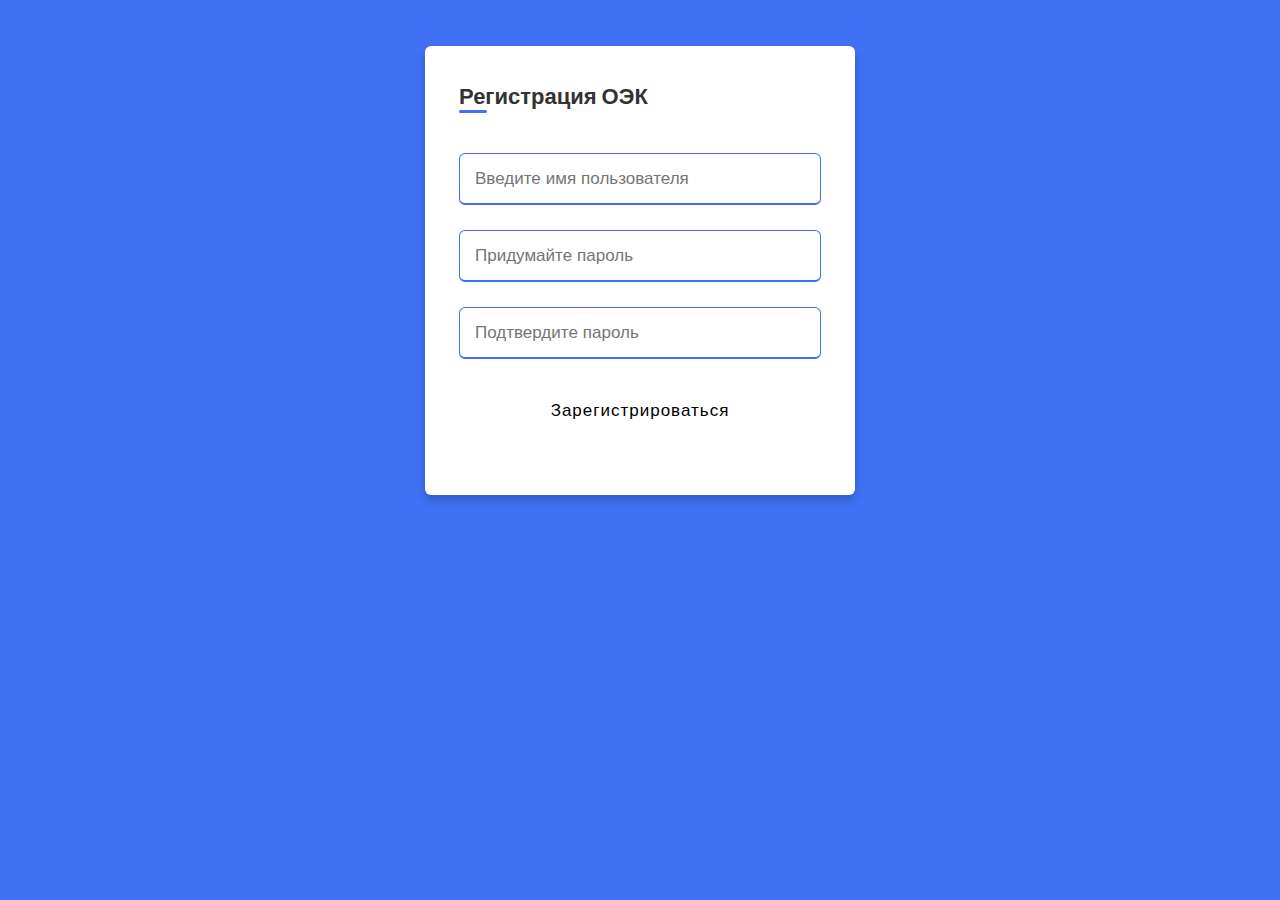
==== onlogin.html @ b93c737b "Create onlogin.html" ====
<!DOCTYPE html>
<html lang="en">
  <head>
    <meta charset="UTF-8">
    <meta name="viewport" content="width=device-width, initial-scale=1.0">
    <!--<title>Регистрация ОЭК</title>-->
    <link rel="stylesheet" href="style.css">
   </head>
<body>
  <div class="wrapper">
    <h2>Регистрация       ОЭК</h2>
    <form onsubmit="return validateForm()" action="" name="form">
      <div class="input-box">
        <input type="text" placeholder="Введите имя пользователя"
               name="user_name">
        <div class="error" id="nameErr"></div>
      </div>
      <div class="input-box">
        <input type="password" placeholder="Придумайте пароль"  name="password" >
        <div class="error" id="passErr"></div>
      </div>
      <div class="input-box">
        <input type="password" placeholder="Подтвердите пароль"  name="repassword" >
        <div class="error" id="repassErr"></div>
      </div>
      <div class="input-box button">
        <input type="Submit"  value="Зарегистрироваться"  name="send_reg">
      </div>
    </form>
  </div>
 <script src="https://telegram.org/js/telegram-web-app.js"></script>
 <script>
   function validateForm ( ) {
     let tg = window.Telegram.WebApp;
     valid = true;

     if (document.form.user_name.value == "") {
       document.getElementById("nameErr").innerHTML = "Введите имя пользователя";
       valid = false;
     }
     else{
       document.getElementById("nameErr").innerHTML = "";
     }
     
     if (document.form.password.value == "") {
       document.getElementById("passErr").innerHTML = "Введите пароль";
       valid = false;
     }
     else{
       document.getElementById("passErr").innerHTML = "";
     }
     
     if (document.form.repassword.value == "") {
       document.getElementById("repassErr").innerHTML = "Повторите пароль";
       valid = false;
     }
     else{
       document.getElementById("repassErr").innerHTML = "";
     }
     
     if (document.form.repassword.value != document.form.password.value) {
       document.getElementById("repassErr").innerHTML = "Пароли не совпадают";
       valid = false;
     }
     else{
       document.getElementById("repassErr").innerHTML = "";
     }
     
     if (valid == true){
       let data={
         user_name: document.form.user_name.value,
         password: document.form.password.value,
         repassword: document.form.repassword.value
       }
       tg.sendData(JSON.stringify(data));
       tg.close();
       return true;
     }
     else{
      return false;
     }
   }
 </script>
</body>
</html>
---- style.css ----
@import url('https://fonts.googleapis.com/css?family=Poppins:400,500,600,700&display=swap');
*{
  margin: 0;
  padding: 0;
  box-sizing: border-box;
  font-family: 'Poppins', sans-serif;
}
body{
  min-height: 60vh;
  display: flex;
  align-items: center;
  justify-content: center;
  background: #4070f4;
}
.wrapper{
  position: inherit;
  max-width: 430px;
  width: 100%;
  background: #fff;
  padding: 34px;
  border-radius: 6px;
  box-shadow: 0 5px 10px rgba(0,0,0,0.2);
}
.wrapper h2{
  position: relative;
  font-size: 22px;
  font-weight: 600;
  color: #333;
}
.wrapper h2::before{
  content: '';
  position: absolute;
  left: 0;
  bottom: 0;
  height: 3px;
  width: 28px;
  border-radius: 12px;
  background: #4070f4;
}
.wrapper form{
  margin-top: 40px;
}
.wrapper form .input-box{
  height: 52px;
  margin: 25px 0;
}
form .input-box input{
  height: 100%;
  width: 100%;
  outline: none;
  padding: 0 15px;
  font-size: 17px;
  font-weight: 400;
  color: #333;
  border: 1.5px solid #C7BEBE;
  border-bottom-width: 2.5px;
  border-radius: 6px;
  transition: all 0.3s ease;
}
.input-box input:focus,
.input-box input:valid{
  border-color: #4070f4;
}
form .policy{
  display: flex;
  align-items: center;
}
form h3{
  color: #707070;
  font-size: 14px;
  font-weight: 500;
  margin-left: 10px;
}
.input-box.button input{
  color: var(--tg-theme-button-text-color);
  letter-spacing: 1px;
  border: none;
  background: var(--tg-theme-button-color);
  cursor: pointer;
}
.input-box.button input:hover{
  background: var(--tg-theme-secondary-bg-color);
}
form .text h3{
 color: #333;
 width: 100%;
 text-align: center;
}
form .text h3 a{
  color: #4070f4;
  text-decoration: none;
}
form .text h3 a:hover{
  text-decoration: underline;
}
.error {
    color: red;
    font-size: 90%;
}
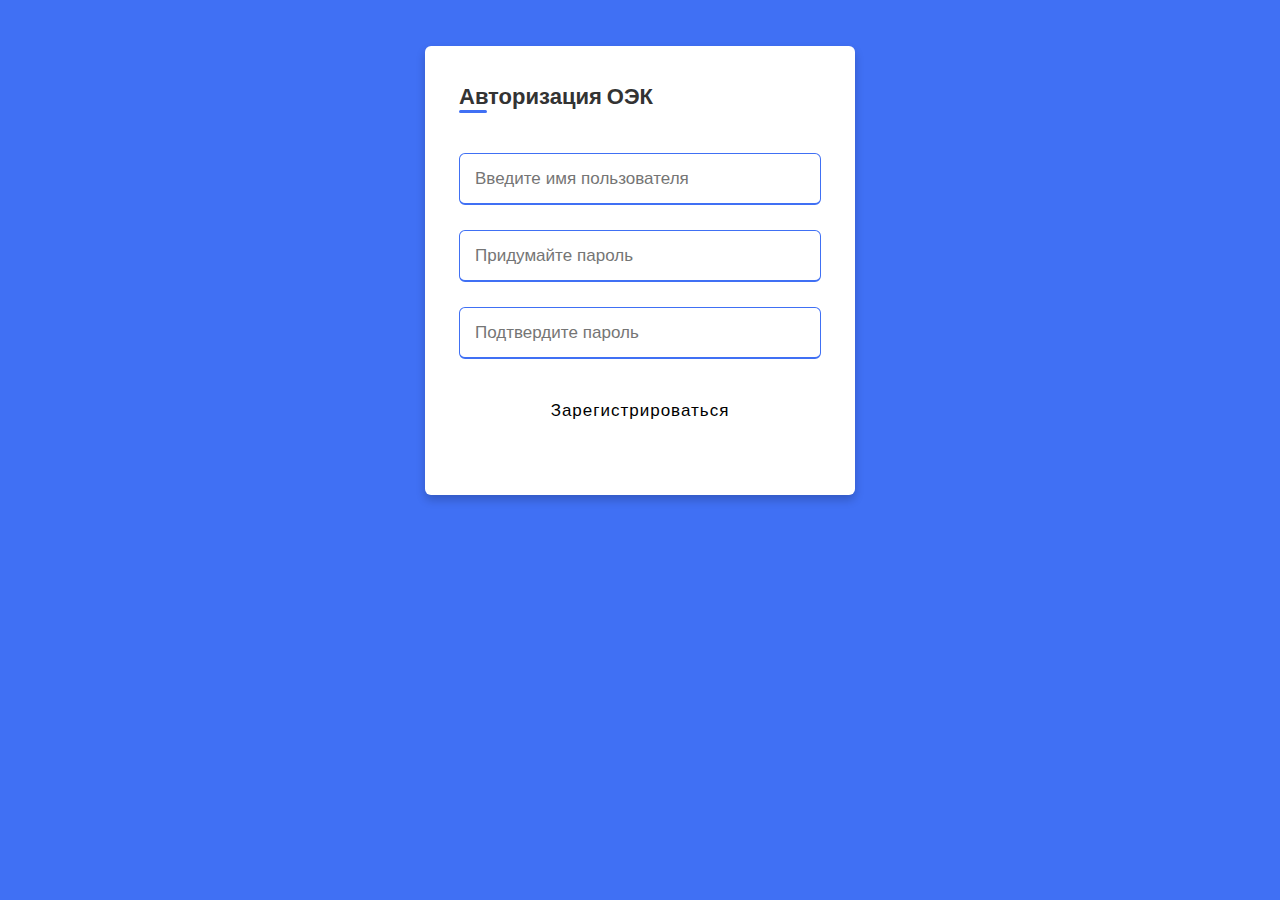
==== commit 659fbd97: "Update onlogin.html" ====
--- a/onlogin.html
+++ b/onlogin.html
@@ -3,12 +3,12 @@
   <head>
     <meta charset="UTF-8">
     <meta name="viewport" content="width=device-width, initial-scale=1.0">
-    <!--<title>Регистрация ОЭК</title>-->
+    <!--<title>Авторизация ОЭК</title>-->
     <link rel="stylesheet" href="style.css">
    </head>
 <body>
   <div class="wrapper">
-    <h2>Регистрация       ОЭК</h2>
+    <h2>Авторизация       ОЭК</h2>
     <form onsubmit="return validateForm()" action="" name="form">
       <div class="input-box">
         <input type="text" placeholder="Введите имя пользователя"
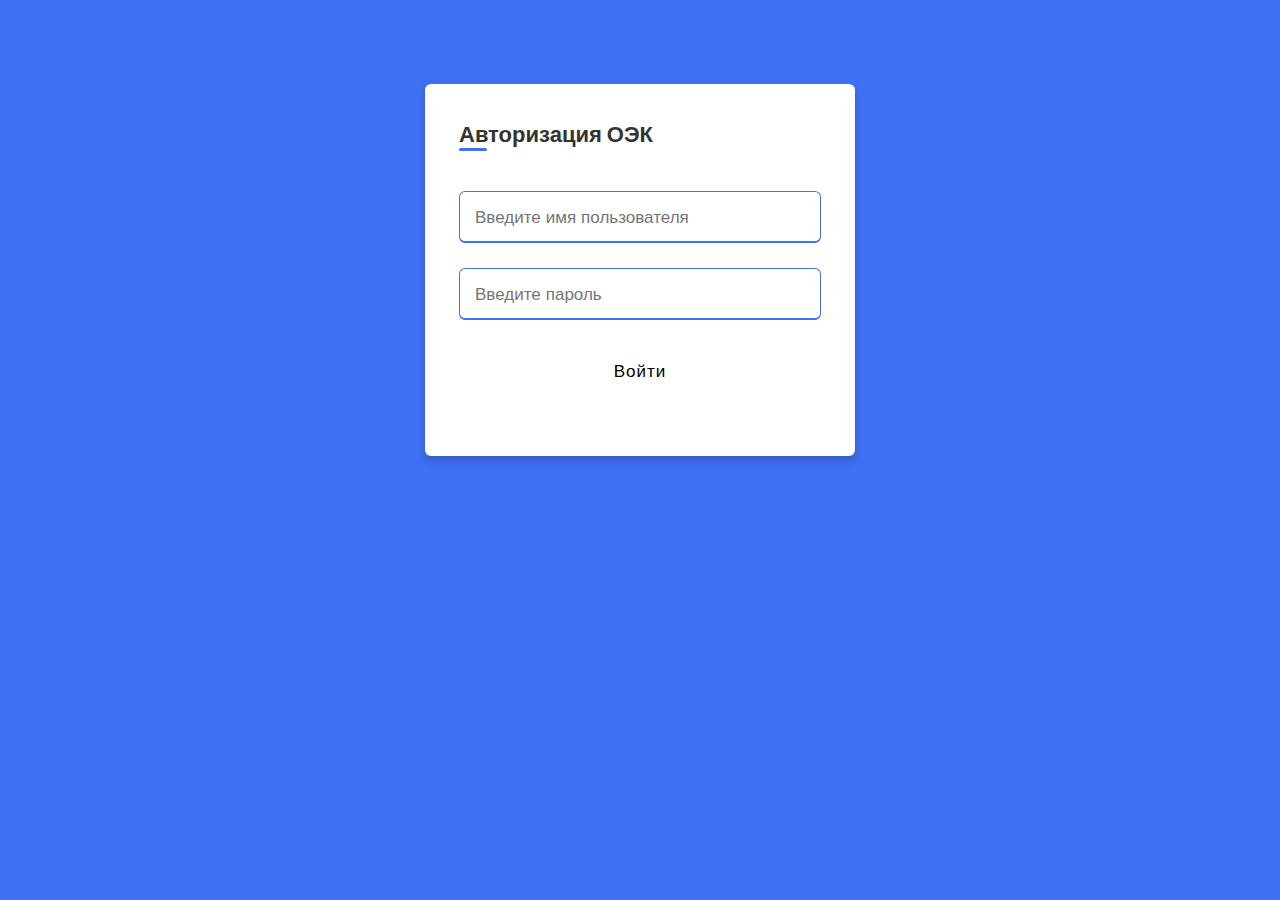
==== commit af12788b: "Update onlogin.html" ====
--- a/onlogin.html
+++ b/onlogin.html
@@ -16,15 +16,11 @@
         <div class="error" id="nameErr"></div>
       </div>
       <div class="input-box">
-        <input type="password" placeholder="Придумайте пароль"  name="password" >
+        <input type="password" placeholder="Введите пароль"  name="password" >
         <div class="error" id="passErr"></div>
       </div>
-      <div class="input-box">
-        <input type="password" placeholder="Подтвердите пароль"  name="repassword" >
-        <div class="error" id="repassErr"></div>
-      </div>
       <div class="input-box button">
-        <input type="Submit"  value="Зарегистрироваться"  name="send_reg">
+        <input type="Submit"  value="Войти"  name="login">
       </div>
     </form>
   </div>
@@ -48,29 +44,12 @@
      }
      else{
        document.getElementById("passErr").innerHTML = "";
-     }
-     
-     if (document.form.repassword.value == "") {
-       document.getElementById("repassErr").innerHTML = "Повторите пароль";
-       valid = false;
-     }
-     else{
-       document.getElementById("repassErr").innerHTML = "";
-     }
-     
-     if (document.form.repassword.value != document.form.password.value) {
-       document.getElementById("repassErr").innerHTML = "Пароли не совпадают";
-       valid = false;
-     }
-     else{
-       document.getElementById("repassErr").innerHTML = "";
-     }
+     }    
      
      if (valid == true){
        let data={
          user_name: document.form.user_name.value,
          password: document.form.password.value,
-         repassword: document.form.repassword.value
        }
        tg.sendData(JSON.stringify(data));
        tg.close();
